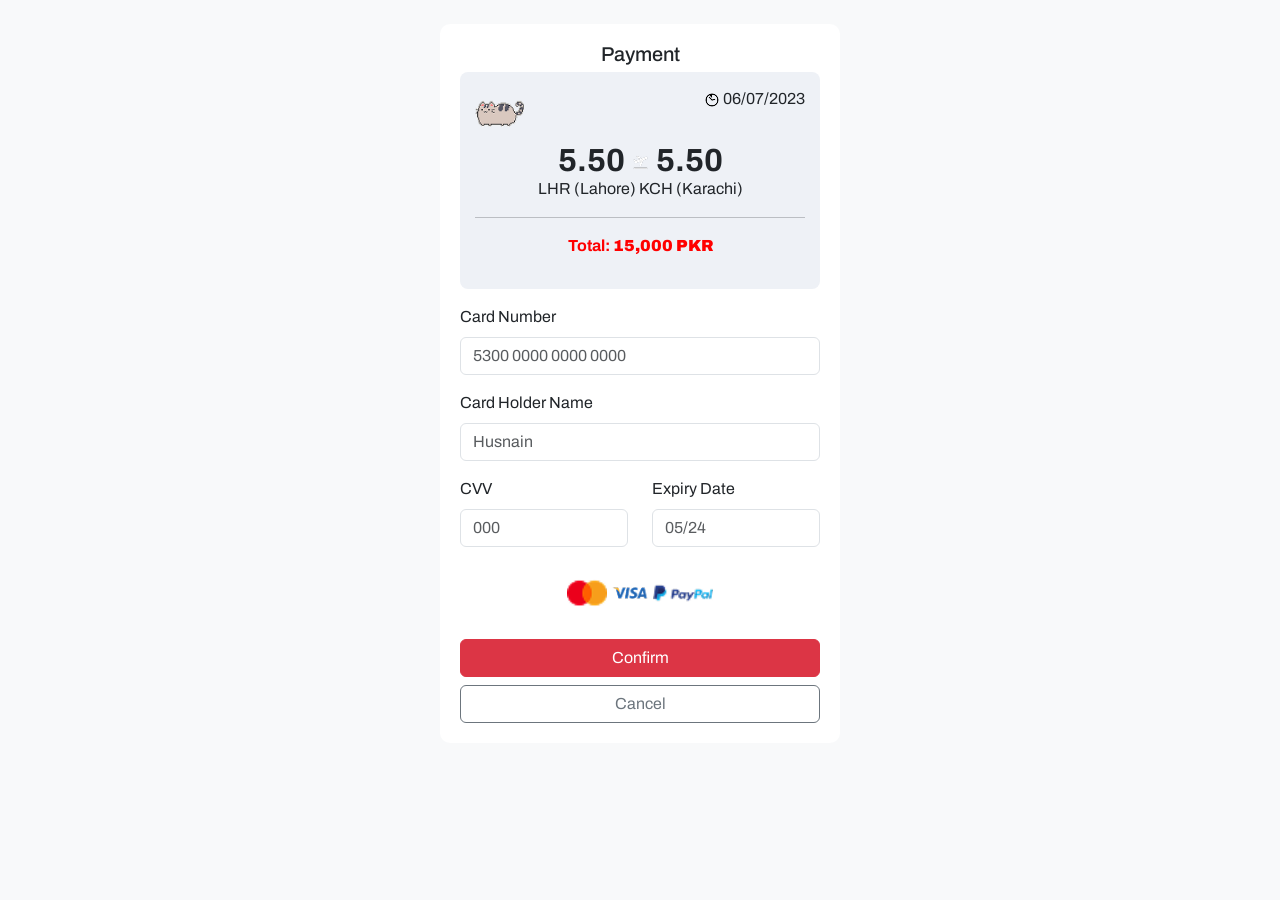
==== airline-booking-system/index.html @ cbcda8ca "Add files via upload" ====
<!-- Add hyperlinks to the page if needed (please base po sa figma) -->

<!DOCTYPE html>
<html>
<head>
	<meta charset="utf-8">
	<meta name="viewport" content="width=device-width, initial-scale=1">
	<title>Carrot Air</title>
	<!-- Bootstrap -->
	<link href="https://cdn.jsdelivr.net/npm/bootstrap@5.2.3/dist/css/bootstrap.min.css" rel="stylesheet" integrity="sha384-rbsA2VBKQhggwzxH7pPCaAqO46MgnOM80zW1RWuH61DGLwZJEdK2Kadq2F9CUG65" crossorigin="anonymous">

	<!-- Google Font -->
	<link rel="preconnect" href="https://fonts.googleapis.com">
	<link rel="preconnect" href="https://fonts.gstatic.com" crossorigin>
	<link href="https://fonts.googleapis.com/css2?family=Archivo:ital,wght@0,100..900;1,100..900&family=Montserrat:ital,wght@0,100..900;1,100..900&family=Roboto&display=swap" rel="stylesheet">
	
	<!-- external css -->
	<link rel="stylesheet" type="text/css" href="./index.css">
</head>
<body>
	<div class="container mt-4">
        <div class="payment-container">
            <h4 class="payment-header">Payment</h4>
            <div class="payment-details mb-3">
                <div class="d-flex justify-content-between align-items-start">
                    <img src="./images/cat_logo.png" alt="Flight Icon" class="img-fluid" width="50">
                    <div class="text-end">
                        <p class="mb-0"><img src="./images/clock.png"><i class="bi bi-clock"></i> 06/07/2023</p>
                    </div>
                </div>
                <div class="text-center mt-2">
                    <p id=payment-display class="mb-0"><strong>5.50</strong>
                    	<img src="./images/plane.png"> 
                    	<strong>5.50</strong></p>

                    <p>	LHR (Lahore) KCH (Karachi)</p>
                    <hr>
                    <p class="total-amount">Total: <strong>15,000 PKR</strong></p>
                </div> 
            </div>
            <form>
                <div class="mb-3">
                    <label class="form-label">Card Number</label>
                    <input type="text" class="form-control" placeholder="5300 0000 0000 0000" >
                </div>
                <div class="mb-3">
                    <label class="form-label">Card Holder Name</label>
                    <input type="text" class="form-control" placeholder="Husnain">
                </div>
                <div class="row">
                    <div class="col">
                        <label class="form-label">CVV</label>
                        <input type="text" class="form-control" placeholder="000">
                    </div>
                    <div class="col">
                        <label class="form-label">Expiry Date</label>
                        <input type="text" class="form-control" placeholder="05/24">
                    </div>
                </div>
                <div class="text-center mt-3">
                    <img src="./images/Mastercard.png" width="40">
                    <img src="./images/Visa.png" width="40">
                    <img src="./images/Paypal.png" width="60">
                </div>
                <button type="button" class="btn btn-danger btn-confirm mt-3">Confirm</button>
                <button type="button" class="btn btn-outline-secondary btn-confirm mt-2">Cancel</button>
            </form>
        </div>
    </div>



		<!-- bootstrap js -->
		<script src="https://cdn.jsdelivr.net/npm/@popperjs/core@2.11.6/dist/umd/popper.min.js" integrity="sha384-oBqDVmMz9ATKxIep9tiCxS/Z9fNfEXiDAYTujMAeBAsjFuCZSmKbSSUnQlmh/jp3" crossorigin="anonymous"></script>
	    <script src="https://cdn.jsdelivr.net/npm/bootstrap@5.2.3/dist/js/bootstrap.min.js" integrity="sha384-cuYeSxntonz0PPNlHhBs68uyIAVpIIOZZ5JqeqvYYIcEL727kskC66kF92t6Xl2V" crossorigin="anonymous"></script>
	    <!-- JavaScript -->
	    <script type="text/javascript" src="./index.js"></script>
</body>
</html>
---- airline-booking-system/index.css ----
/* Input the correct value base on the typography and add other needed properties */
body {
    background-color: #f8f9fa;
    font-family: Archivo;
}
.payment-container { 
    max-width: 400px;
    margin: auto;
    background: white;
    padding: 20px;
    border-radius: 10px;
    box-shadow: rgba(215, 215, 215, 0.25);
}
.payment-header {
    text-align: center;
    font-family: Archivo;
    font-weight: 500;
    font-size: 20px;
    line-height: 100%;
    letter-spacing: 0%;

}
.payment-details {
    background: #eef1f6;
    padding: 15px;
    border-radius: 8px;
    text-align: center;
}
.payment-details img {
    width: 69;
    height: 69;
    top: 105px;
    left: 34px;
}

#payment-display {
	font-family: Archivo;
	font-weight: 500;
	font-size: 32px;
	line-height: 100%;
	letter-spacing: 0%;

}

.total-amount {
    color: red;
    font-weight: bold;
}
.btn-confirm {
    width: 100%;
}
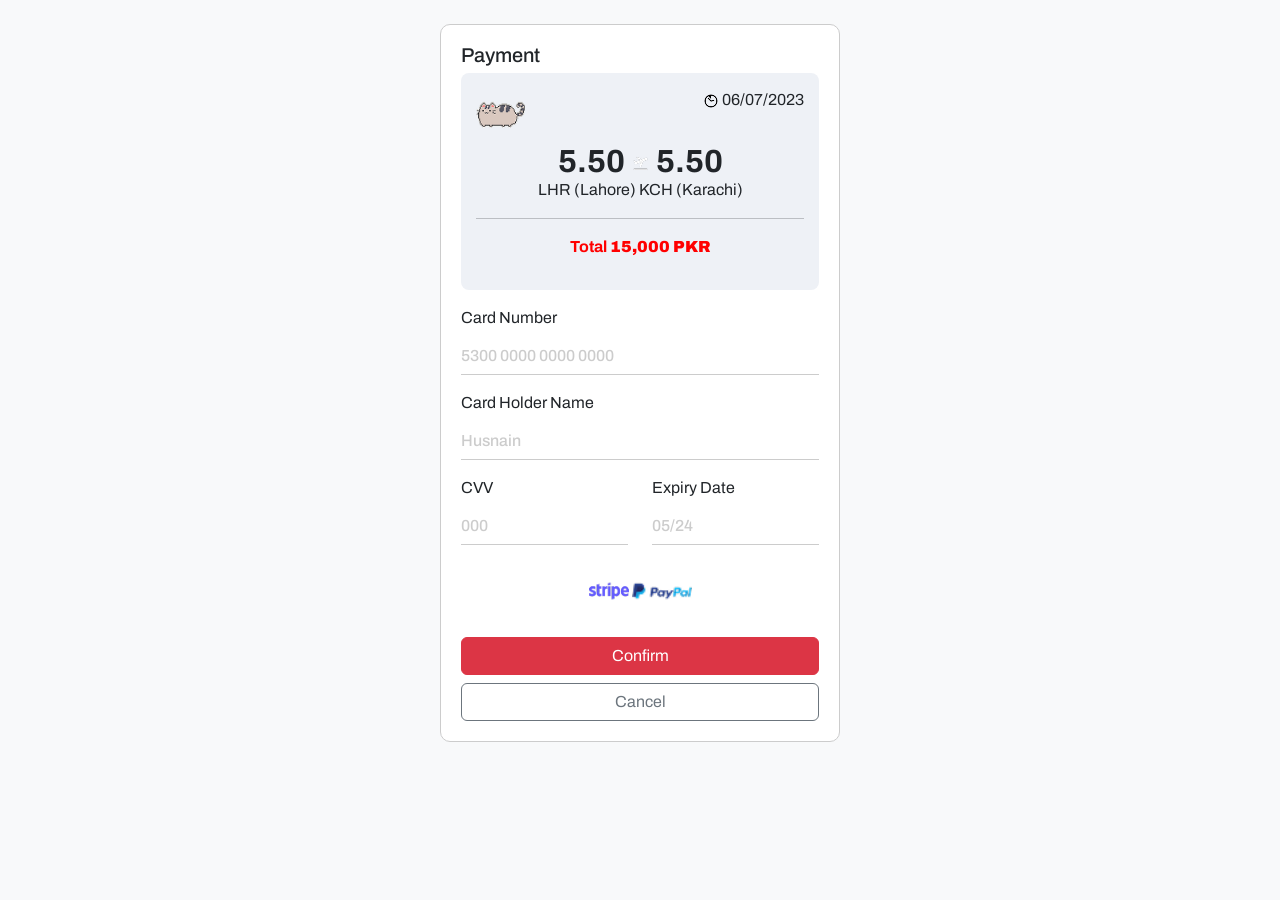
==== commit d4bc3091: "Updated payment option" ====
--- a/airline-booking-system/index.html
+++ b/airline-booking-system/index.html
@@ -16,6 +16,9 @@
 	
 	<!-- external css -->
 	<link rel="stylesheet" type="text/css" href="./index.css">
+
+	<!-- js -->
+	<script src="index.js"></script>
 </head>
 <body>
 	<div class="container mt-4">
@@ -29,19 +32,23 @@
                     </div>
                 </div>
                 <div class="text-center mt-2">
-                    <p id=payment-display class="mb-0"><strong>5.50</strong>
+                    <p id="payment-display" class="mb-0"><strong>5.50</strong>
                     	<img src="./images/plane.png"> 
                     	<strong>5.50</strong></p>
 
                     <p>	LHR (Lahore) KCH (Karachi)</p>
                     <hr>
-                    <p class="total-amount">Total: <strong>15,000 PKR</strong></p>
+                    <p class="total-amount">
+                        <span class="label">Total</span>
+                        <strong class="amount">15,000 PKR</strong>
+                    </p>
+
                 </div> 
             </div>
             <form>
                 <div class="mb-3">
                     <label class="form-label">Card Number</label>
-                    <input type="text" class="form-control" placeholder="5300 0000 0000 0000" >
+                    <input type="text" class="form-control" placeholder="5300 0000 0000 0000">
                 </div>
                 <div class="mb-3">
                     <label class="form-label">Card Holder Name</label>
@@ -58,8 +65,7 @@
                     </div>
                 </div>
                 <div class="text-center mt-3">
-                    <img src="./images/Mastercard.png" width="40">
-                    <img src="./images/Visa.png" width="40">
+                    <img src="./images/stripe.png" width="40">
                     <img src="./images/Paypal.png" width="60">
                 </div>
                 <button type="button" class="btn btn-danger btn-confirm mt-3">Confirm</button>
--- a/airline-booking-system/index.css
+++ b/airline-booking-system/index.css
@@ -2,14 +2,15 @@
 body {
     background-color: #f8f9fa;
     font-family: Archivo;
-}
+} 
 .payment-container { 
     max-width: 400px;
     margin: auto;
     background: white;
     padding: 20px;
     border-radius: 10px;
-    box-shadow: rgba(215, 215, 215, 0.25);
+    border: 1px solid #ccc;
+    box-shadow: white;
 }
 .payment-header {
     text-align: center;
@@ -19,6 +20,9 @@
     line-height: 100%;
     letter-spacing: 0%;
 
+    display: flex;
+    justify-content: space-between;
+    align-items: center;
 }
 .payment-details {
     background: #eef1f6;
@@ -49,3 +53,28 @@
 .btn-confirm {
     width: 100%;
 }
+
+.form-control {
+    border: none;
+    border-bottom: 1px solid #ccc;
+    border-radius: 0;
+    background-color: transparent;
+    box-shadow: none; 
+    font-size: 16px;
+    color: #000; 
+    padding-left: 0; 
+}
+
+
+.form-control::placeholder {
+    color: #ccc;
+    font-weight: 500;
+}
+
+/
+.form-control:focus {
+    border-bottom: 1px solid #000; 
+    outline: none;
+    box-shadow: none;
+}
+
